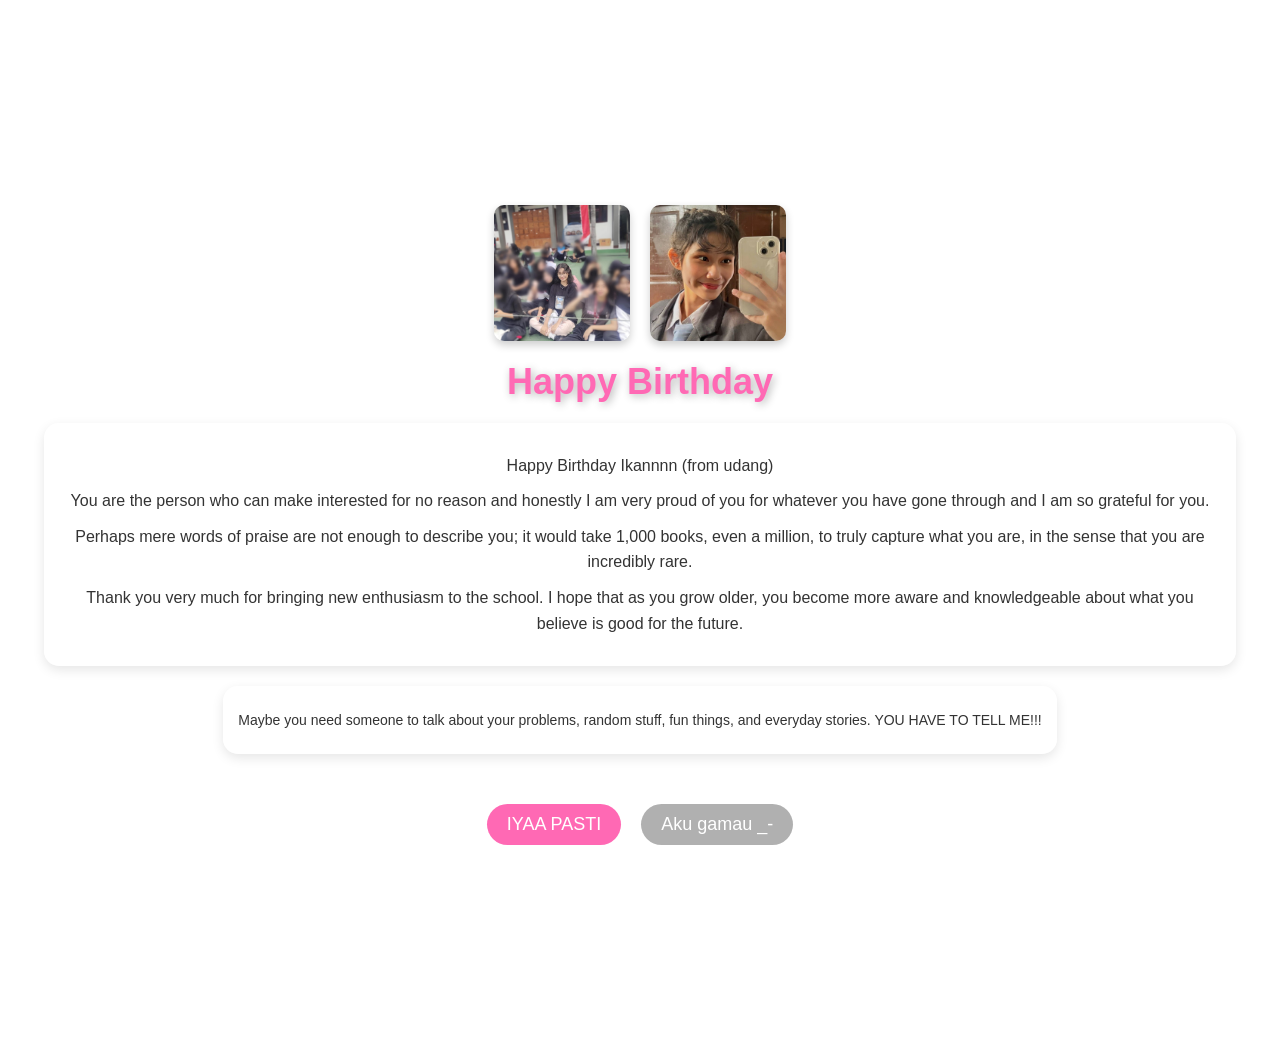
==== Utama.html @ 056c97f7 "Add files via upload" ====
<!DOCTYPE html>
<html lang="en">

<head>
    <meta charset="UTF-8">
    <meta name="viewport" content="width=device-width, initial-scale=1.0">
    <title>Happy Birthday (from udang) </title>
    <style>
        body,
        html {
            margin: 0;
            padding: 0;
            width: 100%;
            height: 100%;
            font-family: Arial, sans-serif;
            background: url('background.jpg') no-repeat center center fixed;
            background-size: cover;
            display: flex;
            flex-direction: column;
            align-items: center;
            justify-content: center;
            padding-bottom: 150px;
        }

        .image-row {
            display: flex;
            justify-content: center;
            margin-top: 350px;
        }

        .image-row img {
            width: 40%;
            max-width: 150px;
            margin: 0 10px;
            border-radius: 10px;
            box-shadow: 0 4px 8px rgba(0, 0, 0, 0.2);
        }

        .title {
            font-size: 36px;
            font-weight: bold;
            color: #ff69b4;
            margin: 20px 0;
            text-align: center;
            text-shadow: 2px 2px 8px rgba(0, 0, 0, 0.3);
        }

        .message,
        .message-2 {
            font-size: 16px;
            color: #333;
            text-align: center;
            padding: 20px;
            background-color: rgba(255, 255, 255, 0.7);
            border-radius: 15px;
            box-shadow: 0 4px 12px rgba(0, 0, 0, 0.1);
            line-height: 1.6;
            max-width: 90%;
            margin: 0 10px;
        }

        .message {
            margin-bottom: 20px;
        }

        .message-2 {
            margin-bottom: 30px;
            font-size: 14px;
            padding: 15px;
        }

        .message p {
            margin: 10px 0;
        }

        .message-2 p {
            margin: 8px 0;
        }

        .button-row {
            display: flex;
            justify-content: center;
            gap: 20px;
            margin-top: 20px;
            margin-bottom: 50px;
        }

        .next-button,
        .no-button {
            padding: 10px 20px;
            background-color: #ff69b4;
            color: white;
            border: none;
            border-radius: 25px;
            font-size: 18px;
            cursor: pointer;
            text-decoration: none;
        }

        .no-button {
            background-color: #b0b0b0;
        }

        .next-button:hover {
            background-color: #ff1493;
        }

        .no-button:hover {
            background-color: #8e8e8e;
        }
    </style>
</head>

<body>
    <audio autoplay loop>
        <source src="Cp.mp3" type="audio/mpeg">
    </audio>

    <div class="image-row">
        <img src="Girl.jpg" alt="">
        <img src="Boys.jpg" alt="">
    </div>

    <div class="title">Happy Birthday</div>

    <div class="message">
        <p>Happy Birthday Ikannnn (from udang)</p>
        <p>You are the person who can make interested for no reason and honestly I am very proud of you for whatever you have gone through and I am so grateful for you.</p>
        <p>Perhaps mere words of praise are not enough to describe you; it would take 1,000 books, even a million, to truly capture what you are, in the sense that you are incredibly rare.</p>
        <p>Thank you very much for bringing new enthusiasm to the school. I hope that as you grow older, you become more aware and knowledgeable about what you believe is good for the future.</p>
    </div>

    <div class="message-2">
        <p>Maybe you need someone to talk about your problems, random stuff, fun things, and everyday stories. YOU HAVE TO TELL ME!!!</p>
    </div>

    <div class="button-row">
        <a href="https://drive.google.com/file/d/1rrUfAoVwPdL0mIkHsUhYhtKAVLl_jvct/view?usp=drivesdk" class="next-button">IYAA PASTI</a>
        <a href="No.html" class="no-button">Aku gamau _-</a>
    </div>

</body>

</html>
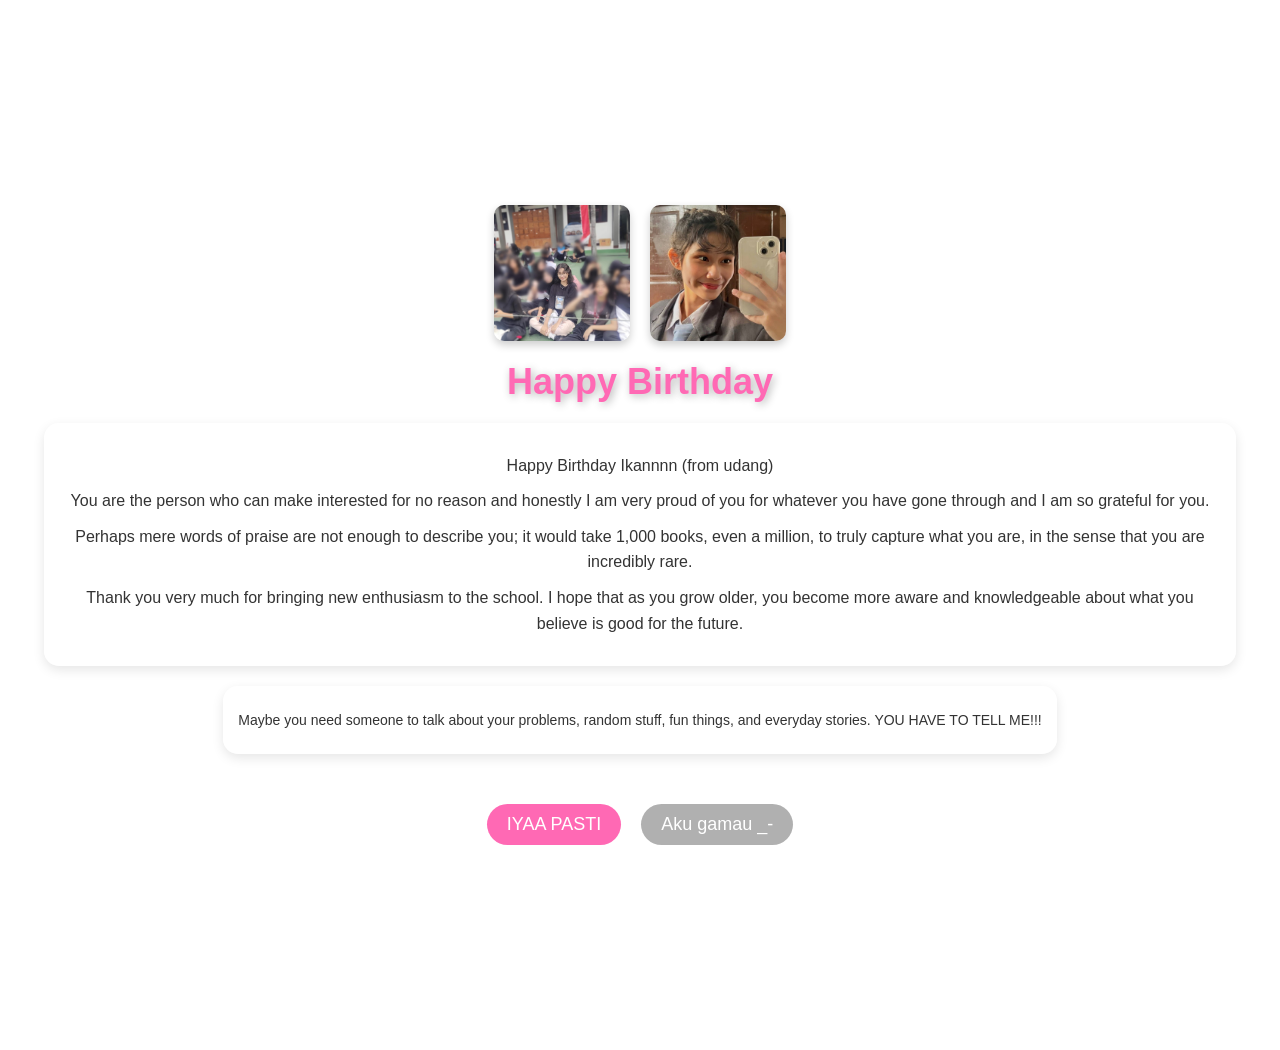
==== commit 9479febb: "Update Utama.html" ====
--- a/Utama.html
+++ b/Utama.html
@@ -113,7 +113,7 @@
 
 <body>
     <audio autoplay loop>
-        <source src="Cp.mp3" type="audio/mpeg">
+        <source src="CpDay.mp3" type="audio/mpeg">
     </audio>
 
     <div class="image-row">
@@ -141,4 +141,4 @@
 
 </body>
 
-</html>+</html>
